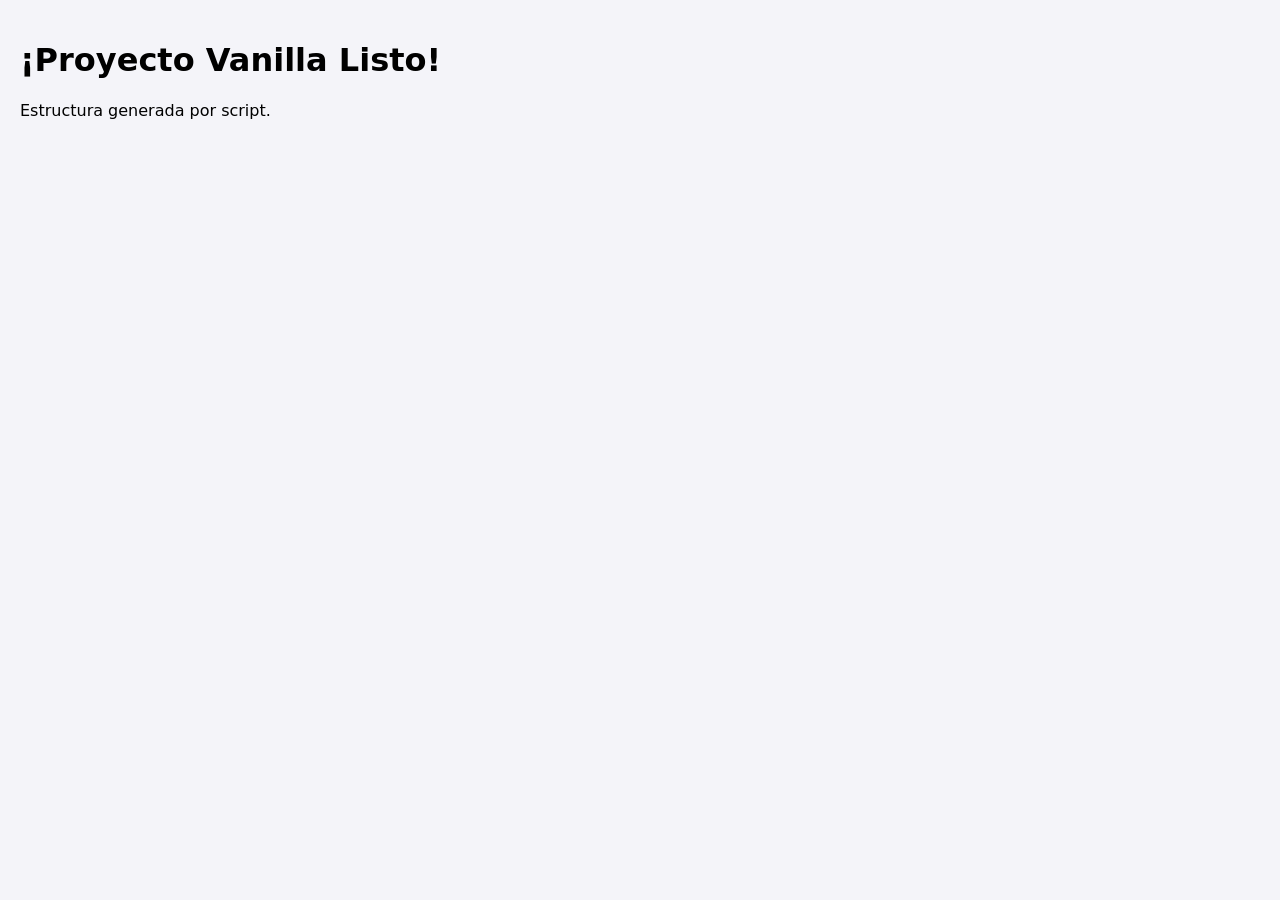
==== index.html @ d9613c71 "chore(project): implement basic static web page template" ====
<!DOCTYPE html> 
<html lang="es"> 
<head> 
    <meta charset="UTF-8"> 
    <meta name="viewport" content="width=device-width, initial-scale=1.0"> 
    <title>Nuevo Proyecto</title> 
    <link rel="stylesheet" href="css/Styles.css"> 
</head> 
<body> 
    <header> 
        <h1>¡Proyecto Vanilla Listo!</h1> 
    </header> 
    <main> 
        <p>Estructura generada por script.</p> 
    </main> 
    <script src="js/Interactivity.js"></script> 
</body> 
</html>
---- css/Styles.css ----
/* Estilos globales */ 
body { 
    font-family: system-ui, -apple-system, sans-serif; 
    margin: 0; 
    padding: 20px; 
    background-color: #f4f4f9; 
}
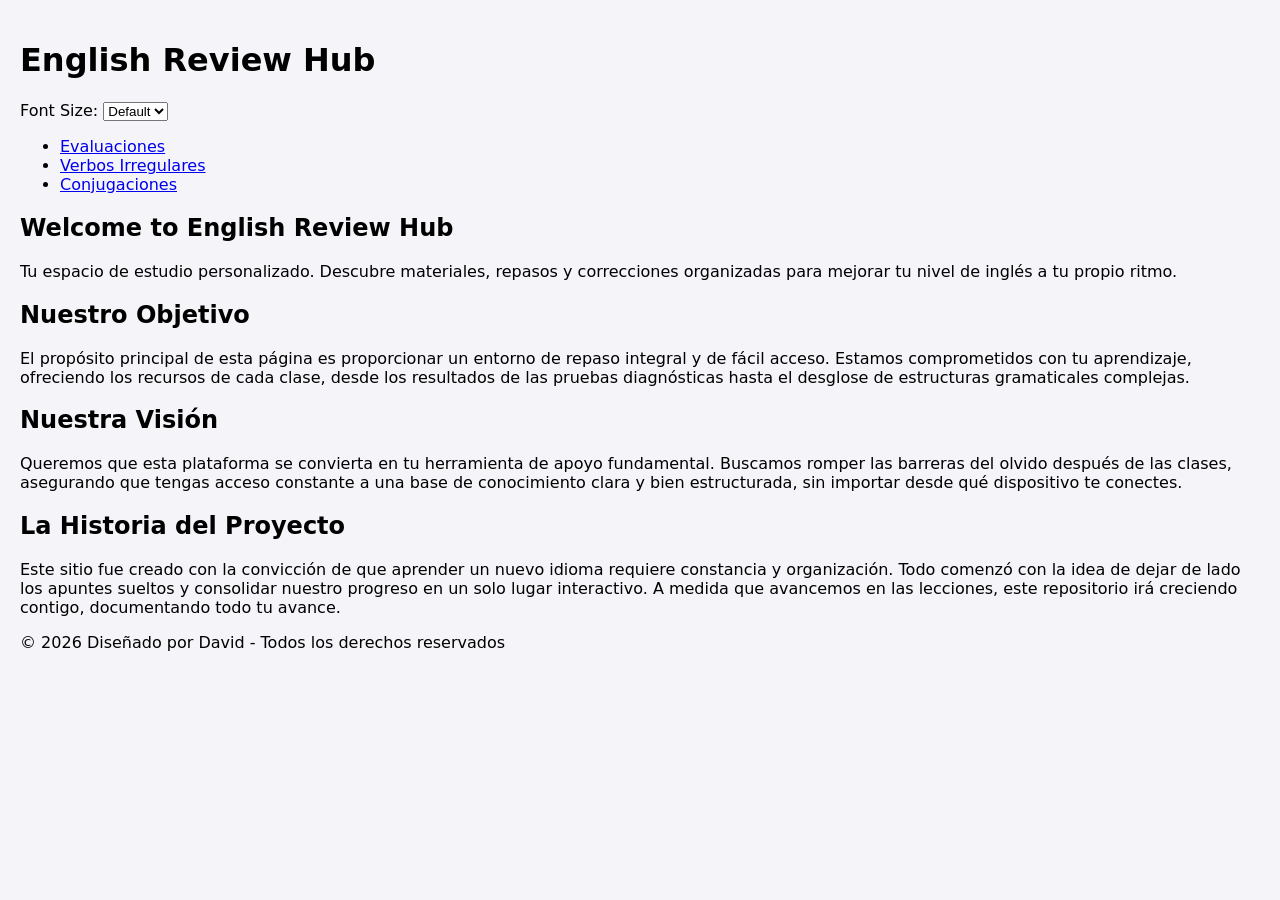
==== commit 80eaf9b7: "feat(index): improve index html structure" ====
--- a/index.html
+++ b/index.html
@@ -1,18 +1,61 @@
-<!DOCTYPE html> 
-<html lang="es"> 
-<head> 
-    <meta charset="UTF-8"> 
-    <meta name="viewport" content="width=device-width, initial-scale=1.0"> 
-    <title>Nuevo Proyecto</title> 
-    <link rel="stylesheet" href="css/Styles.css"> 
-</head> 
-<body> 
-    <header> 
-        <h1>¡Proyecto Vanilla Listo!</h1> 
-    </header> 
-    <main> 
-        <p>Estructura generada por script.</p> 
-    </main> 
-    <script src="js/Interactivity.js"></script> 
-</body> 
-</html> 
+<!DOCTYPE html>
+<html lang="es">
+<head>
+    <meta charset="UTF-8">
+    <meta name="viewport" content="width=device-width, initial-scale=1.0">
+    <meta name="description" content="Página estática para repaso de inglés.">
+    <title>English Review Hub</title>
+    <link rel="stylesheet" href="css/Styles.css">
+</head>
+<body>
+
+    <header>
+        <h1>English Review Hub</h1>
+        <nav>
+            <div class="font-size-controls">
+                <label for="font-size-selector">Font Size:</label>
+                <select id="font-size-selector" aria-label="Select font size">
+                    <option value="100">Default</option>
+                    <option value="110">110%</option>
+                    <option value="125">125%</option>
+                    <option value="150">150%</option>
+                    <option value="175">175%</option>
+                </select>
+            </div>
+            <ul>
+                <li><a href="./pages/evaluaciones.html">Evaluaciones</a></li>
+                <li><a href="./pages/verbos-irregulares.html">Verbos Irregulares</a></li>
+                <li><a href="./pages/conjugaciones.html">Conjugaciones</a></li>
+            </ul>
+        </nav>
+    </header>
+
+    <main>
+        <section>
+            <h2>Welcome to English Review Hub</h2>
+            <p>Tu espacio de estudio personalizado. Descubre materiales, repasos y correcciones organizadas para mejorar tu nivel de inglés a tu propio ritmo.</p>
+        </section>
+
+        <section>
+            <h2>Nuestro Objetivo</h2>
+            <p>El propósito principal de esta página es proporcionar un entorno de repaso integral y de fácil acceso. Estamos comprometidos con tu aprendizaje, ofreciendo los recursos de cada clase, desde los resultados de las pruebas diagnósticas hasta el desglose de estructuras gramaticales complejas.</p>
+        </section>
+
+        <section>
+            <h2>Nuestra Visión</h2>
+            <p>Queremos que esta plataforma se convierta en tu herramienta de apoyo fundamental. Buscamos romper las barreras del olvido después de las clases, asegurando que tengas acceso constante a una base de conocimiento clara y bien estructurada, sin importar desde qué dispositivo te conectes.</p>
+        </section>
+
+        <section>
+            <h2>La Historia del Proyecto</h2>
+            <p>Este sitio fue creado con la convicción de que aprender un nuevo idioma requiere constancia y organización. Todo comenzó con la idea de dejar de lado los apuntes sueltos y consolidar nuestro progreso en un solo lugar interactivo. A medida que avancemos en las lecciones, este repositorio irá creciendo contigo, documentando todo tu avance.</p>
+        </section>
+    </main>
+
+    <footer>
+        <p>&copy; 2026 Diseñado por David - Todos los derechos reservados</p>
+    </footer>
+
+    <script src="js/Interactivity.js"></script>
+</body>
+</html>
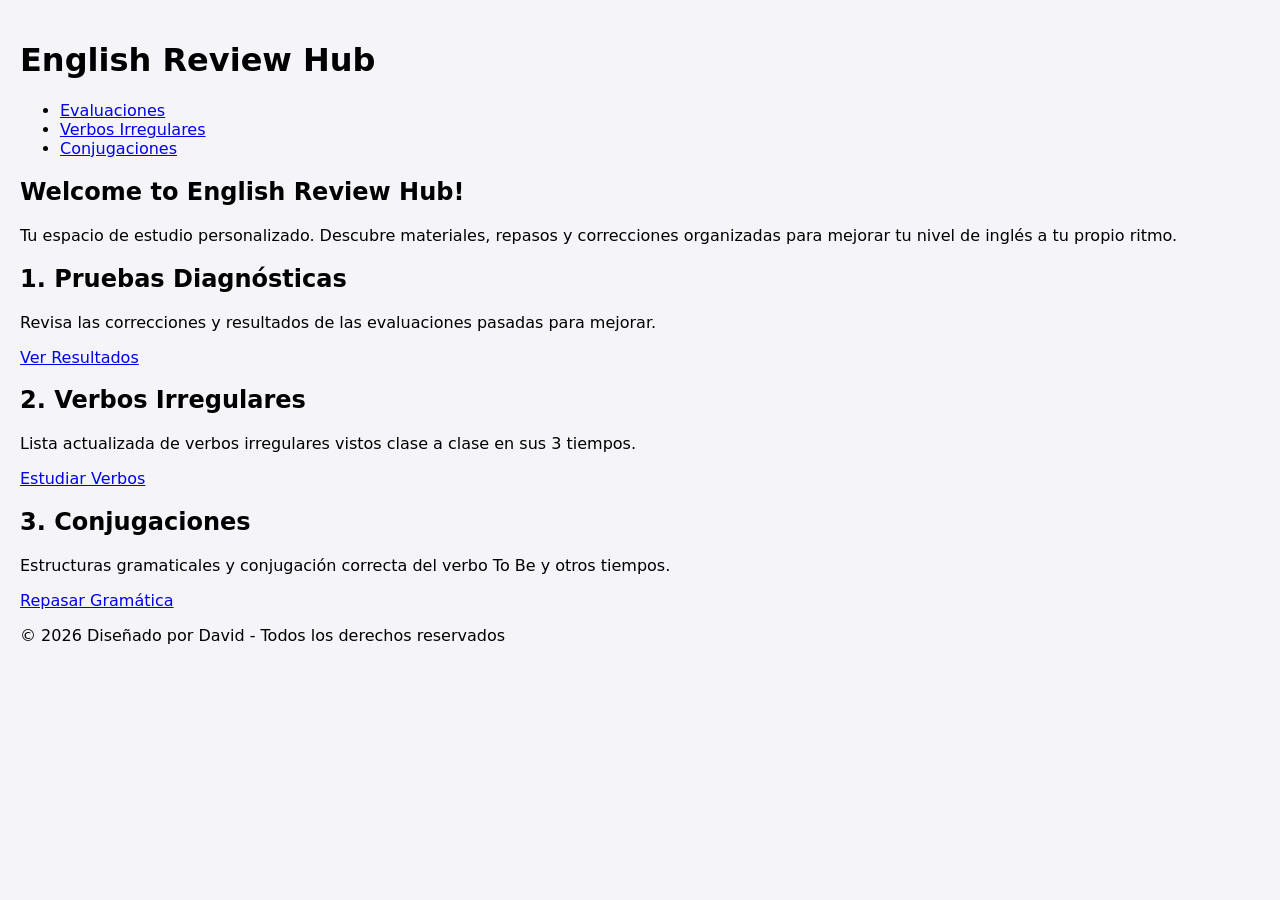
==== commit 320cc90b: "feat(index): added html structure for buttons" ====
--- a/index.html
+++ b/index.html
@@ -3,7 +3,7 @@
 <head>
     <meta charset="UTF-8">
     <meta name="viewport" content="width=device-width, initial-scale=1.0">
-    <meta name="description" content="Página estática para repaso de inglés.">
+    <meta name="description" content="Plataforma interactiva de repaso de inglés.">
     <title>English Review Hub</title>
     <link rel="stylesheet" href="css/Styles.css">
 </head>
@@ -12,43 +12,38 @@
     <header>
         <h1>English Review Hub</h1>
         <nav>
-            <div class="font-size-controls">
-                <label for="font-size-selector">Font Size:</label>
-                <select id="font-size-selector" aria-label="Select font size">
-                    <option value="100">Default</option>
-                    <option value="110">110%</option>
-                    <option value="125">125%</option>
-                    <option value="150">150%</option>
-                    <option value="175">175%</option>
-                </select>
-            </div>
             <ul>
-                <li><a href="./pages/evaluaciones.html">Evaluaciones</a></li>
-                <li><a href="./pages/verbos-irregulares.html">Verbos Irregulares</a></li>
-                <li><a href="./pages/conjugaciones.html">Conjugaciones</a></li>
+                <li><a href="./pages/evaluaciones.html" class="nav-btn">Evaluaciones</a></li>
+                <li><a href="./pages/verbos-irregulares.html" class="nav-btn">Verbos Irregulares</a></li>
+                <li><a href="./pages/conjugaciones.html" class="nav-btn">Conjugaciones</a></li>
             </ul>
         </nav>
     </header>
 
     <main>
-        <section>
-            <h2>Welcome to English Review Hub</h2>
+        <section class="intro-section">
+            <h2>Welcome to English Review Hub!</h2>
             <p>Tu espacio de estudio personalizado. Descubre materiales, repasos y correcciones organizadas para mejorar tu nivel de inglés a tu propio ritmo.</p>
         </section>
 
-        <section>
-            <h2>Nuestro Objetivo</h2>
-            <p>El propósito principal de esta página es proporcionar un entorno de repaso integral y de fácil acceso. Estamos comprometidos con tu aprendizaje, ofreciendo los recursos de cada clase, desde los resultados de las pruebas diagnósticas hasta el desglose de estructuras gramaticales complejas.</p>
-        </section>
+        <section class="services-container">
+            <div class="service card">
+                <h2>1. Pruebas Diagnósticas</h2>
+                <p>Revisa las correcciones y resultados de las evaluaciones pasadas para mejorar.</p>
+                <a href="./pages/evaluaciones.html" class="action-btn">Ver Resultados</a>
+            </div>
 
-        <section>
-            <h2>Nuestra Visión</h2>
-            <p>Queremos que esta plataforma se convierta en tu herramienta de apoyo fundamental. Buscamos romper las barreras del olvido después de las clases, asegurando que tengas acceso constante a una base de conocimiento clara y bien estructurada, sin importar desde qué dispositivo te conectes.</p>
-        </section>
+            <div class="service card">
+                <h2>2. Verbos Irregulares</h2>
+                <p>Lista actualizada de verbos irregulares vistos clase a clase en sus 3 tiempos.</p>
+                <a href="./pages/verbos-irregulares.html" class="action-btn">Estudiar Verbos</a>
+            </div>
 
-        <section>
-            <h2>La Historia del Proyecto</h2>
-            <p>Este sitio fue creado con la convicción de que aprender un nuevo idioma requiere constancia y organización. Todo comenzó con la idea de dejar de lado los apuntes sueltos y consolidar nuestro progreso en un solo lugar interactivo. A medida que avancemos en las lecciones, este repositorio irá creciendo contigo, documentando todo tu avance.</p>
+            <div class="service card">
+                <h2>3. Conjugaciones</h2>
+                <p>Estructuras gramaticales y conjugación correcta del verbo To Be y otros tiempos.</p>
+                <a href="./pages/conjugaciones.html" class="action-btn">Repasar Gramática</a>
+            </div>
         </section>
     </main>
 
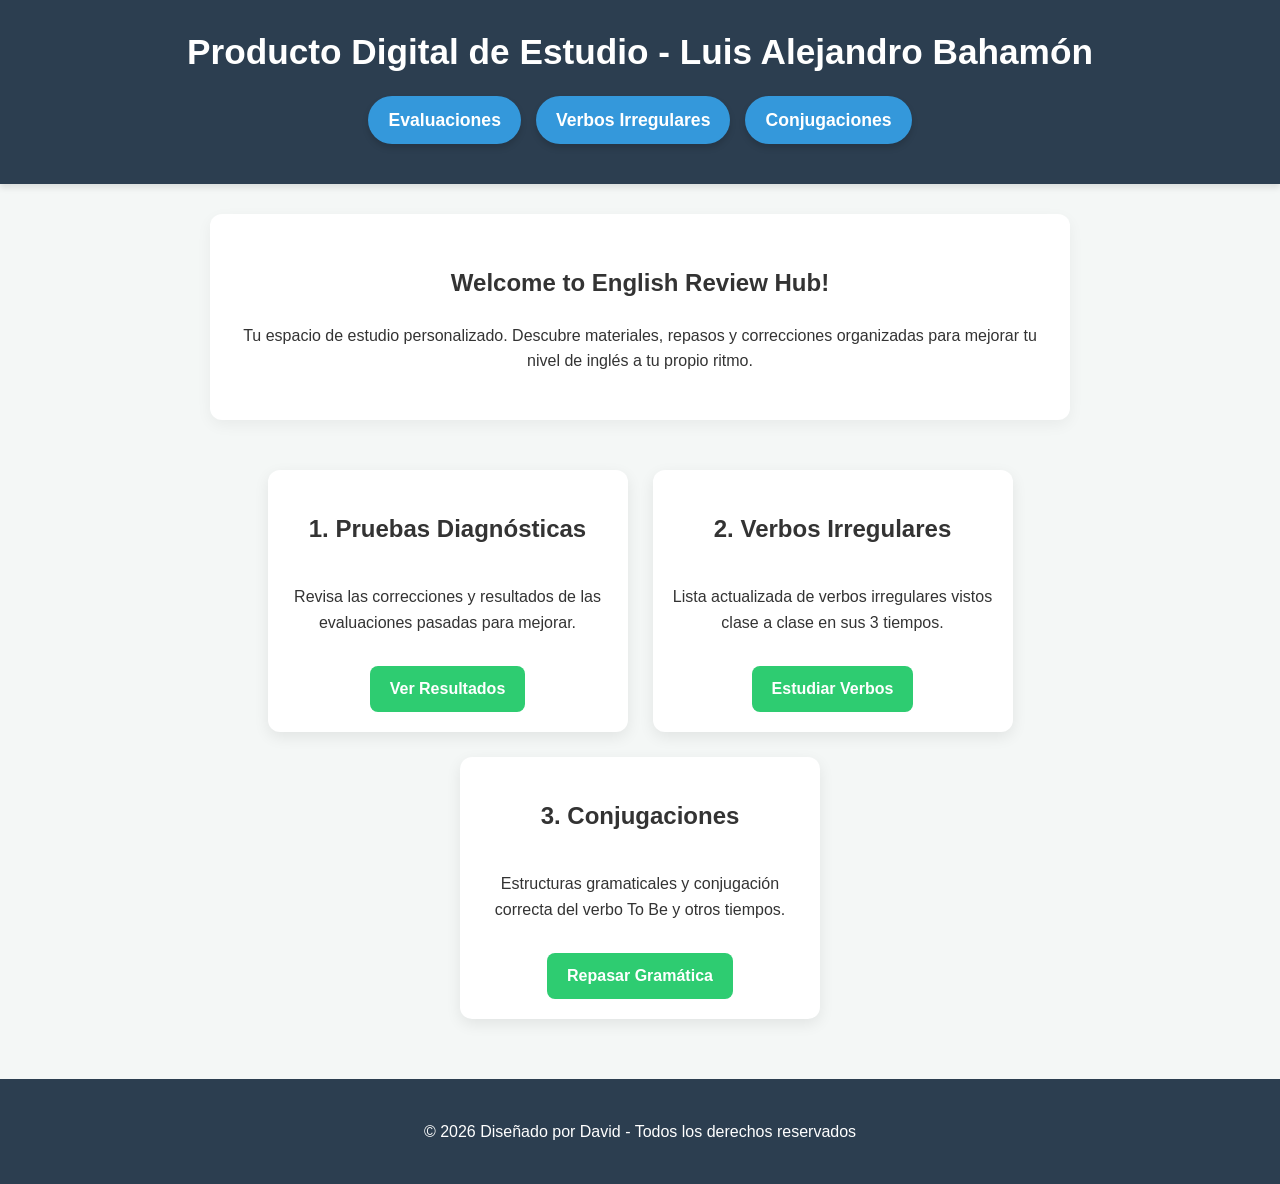
==== commit bfb4ba8b: "chore: minor text adjustments" ====
--- a/index.html
+++ b/index.html
@@ -4,13 +4,13 @@
     <meta charset="UTF-8">
     <meta name="viewport" content="width=device-width, initial-scale=1.0">
     <meta name="description" content="Plataforma interactiva de repaso de inglés.">
-    <title>English Review Hub</title>
+    <title>English Review Hub - Luis Alejandro Bahamón</title>
     <link rel="stylesheet" href="css/Styles.css">
 </head>
 <body>
 
     <header>
-        <h1>English Review Hub</h1>
+        <h1>Producto Digital de Estudio - Luis Alejandro Bahamón</h1>
         <nav>
             <ul>
                 <li><a href="./pages/evaluaciones.html" class="nav-btn">Evaluaciones</a></li>
--- a/css/Styles.css
+++ b/css/Styles.css
@@ -1,7 +1,260 @@
-/* Estilos globales */ 
-body { 
-    font-family: system-ui, -apple-system, sans-serif; 
-    margin: 0; 
-    padding: 20px; 
-    background-color: #f4f4f9; 
-} 
+/* General Styles */
+body {
+    font-family: 'Segoe UI', Tahoma, Geneva, Verdana, sans-serif;
+    line-height: 1.6;
+    margin: 0;
+    padding: 0;
+    background-color: #f4f7f6;
+    color: #333;
+}
+
+header {
+    background: #2c3e50;
+    color: white;
+    padding: 1.5rem;
+    text-align: center;
+    box-shadow: 0 4px 6px rgba(0,0,0,0.1);
+}
+
+header h1 {
+    margin: 0 0 15px 0;
+    font-size: 2.2rem;
+}
+
+nav ul {
+    list-style: none;
+    padding: 0;
+    display: flex;
+    justify-content: center;
+    flex-wrap: wrap;
+    gap: 15px;
+}
+
+/* Botones de Navegación (nav-btn) */
+.nav-btn {
+    display: inline-block;
+    background-color: #3498db;
+    color: white;
+    text-decoration: none;
+    padding: 10px 20px;
+    border-radius: 25px;
+    font-weight: bold;
+    font-size: 1.1rem;
+    transition: all 0.3s ease;
+    box-shadow: 0 4px 6px rgba(0,0,0,0.15);
+}
+
+.nav-btn:hover {
+    background-color: #2980b9;
+    transform: translateY(-3px);
+    box-shadow: 0 6px 12px rgba(0,0,0,0.25);
+}
+
+/* Secciones generales */
+.intro-section {
+    padding: 30px;
+    max-width: 800px;
+    margin: 30px auto;
+    background: white;
+    border-radius: 12px;
+    box-shadow: 0 5px 15px rgba(0, 0, 0, 0.05);
+    text-align: center;
+}
+
+/* Contenedores de tarjetas */
+.services-container, .clinics-container {
+    display: flex;
+    flex-wrap: wrap;
+    justify-content: center;
+    gap: 25px;
+    padding: 20px;
+    max-width: 1100px;
+    margin: auto;
+}
+
+/* Tarjetas (Cards) */
+.service, .clinic {
+    background: white;
+    padding: 20px;
+    border-radius: 12px;
+    box-shadow: 0 5px 15px rgba(0, 0, 0, 0.08);
+    width: 320px;
+    display: flex;
+    flex-direction: column;
+    align-items: center;
+    justify-content: space-between;
+    text-align: center;
+}
+
+/* Botones de Acción dentro de las tarjetas */
+.action-btn {
+    display: inline-block;
+    background-color: #2ecc71;
+    color: white;
+    text-decoration: none;
+    padding: 10px 20px;
+    border-radius: 8px;
+    font-weight: bold;
+    margin-top: 15px;
+    transition: all 0.3s ease;
+}
+
+.action-btn:hover {
+    background-color: #27ae60;
+    transform: translateY(-2px);
+}
+
+/* Imágenes de evaluaciones con dimensiones FIJAS */
+.clinic img, .service img {
+    width: 100%;
+    height: 200px; /* Dimensión fija de altura */
+    object-fit: cover; /* Recorta la imagen para que encaje sin deformarse */
+    object-position: top;
+    border-radius: 8px;
+    border: 2px solid #ecf0f1;
+    transition: all 0.4s ease; /* Transición suave para el JS */
+}
+
+/* Footer */
+footer {
+    text-align: center;
+    background: #2c3e50;
+    color: white;
+    padding: 1.5rem;
+    margin-top: 40px;
+}
+
+/* ==================================================
+   SISTEMA DE PESTAÑAS (TABS)
+================================================== */
+.class-selector {
+    text-align: center;
+    margin: 30px auto 10px auto;
+}
+
+.tab-btn {
+    background-color: #ecf0f1;
+    color: #333;
+    border: none;
+    padding: 12px 24px;
+    margin: 5px;
+    border-radius: 8px;
+    font-size: 1.1rem;
+    font-weight: bold;
+    cursor: pointer;
+    transition: all 0.3s ease;
+}
+
+.tab-btn:hover {
+    background-color: #bdc3c7;
+}
+
+.tab-btn.active {
+    background-color: #2c3e50;
+    color: white;
+    box-shadow: 0 4px 8px rgba(0,0,0,0.2);
+}
+
+.class-content {
+    display: none; /* Oculta todas las clases por defecto */
+    animation: fadeIn 0.4s ease-in-out;
+}
+
+.class-content.active {
+    display: block; /* Solo muestra la activa */
+}
+
+@keyframes fadeIn {
+    from { opacity: 0; transform: translateY(10px); }
+    to { opacity: 1; transform: translateY(0); }
+}
+
+/* ==================================================
+   MODAL DE GALERÍA DE IMÁGENES (LIGHTBOX)
+================================================== */
+.gallery-img {
+    cursor: zoom-in; /* Cambia el cursor para indicar que es clickeable */
+}
+
+.modal {
+    display: none; /* Oculto por defecto */
+    position: fixed;
+    z-index: 2000;
+    left: 0;
+    top: 0;
+    width: 100%;
+    height: 100%;
+    background-color: rgba(15, 20, 25, 0.95); /* Fondo oscuro translúcido */
+    overflow: hidden;
+}
+
+.modal-content-wrapper {
+    position: relative;
+    width: 80%;
+    height: 100%;
+    margin: 0 auto;
+    display: flex;
+    flex-direction: column;
+    justify-content: center;
+    align-items: center;
+}
+
+.modal-content-img {
+    max-width: 100%;
+    max-height: 85vh; /* Se adapta a la pantalla */
+    object-fit: contain;
+    border-radius: 8px;
+    box-shadow: 0 10px 25px rgba(0,0,0,0.5);
+    animation: zoomIn 0.3s ease;
+}
+
+#caption {
+    margin-top: 15px;
+    color: #ccc;
+    font-size: 1.2rem;
+    text-align: center;
+}
+
+@keyframes zoomIn {
+    from { transform: scale(0.9); opacity: 0; }
+    to { transform: scale(1); opacity: 1; }
+}
+
+/* Botones de control del Modal */
+.close-modal {
+    position: absolute;
+    top: 20px;
+    right: 40px;
+    color: #f1f1f1;
+    font-size: 50px;
+    font-weight: bold;
+    cursor: pointer;
+    z-index: 2001;
+    transition: color 0.3s ease;
+}
+
+.close-modal:hover {
+    color: #e74c3c;
+}
+
+.modal-nav-btn {
+    position: absolute;
+    top: 50%;
+    transform: translateY(-50%);
+    background: rgba(255, 255, 255, 0.1);
+    color: white;
+    border: none;
+    font-size: 40px;
+    padding: 20px;
+    cursor: pointer;
+    border-radius: 5px;
+    transition: background 0.3s ease;
+    z-index: 2001;
+}
+
+.modal-nav-btn:hover {
+    background: rgba(255, 255, 255, 0.3);
+}
+
+.prev-btn { left: 20px; }
+.next-btn { right: 20px; }
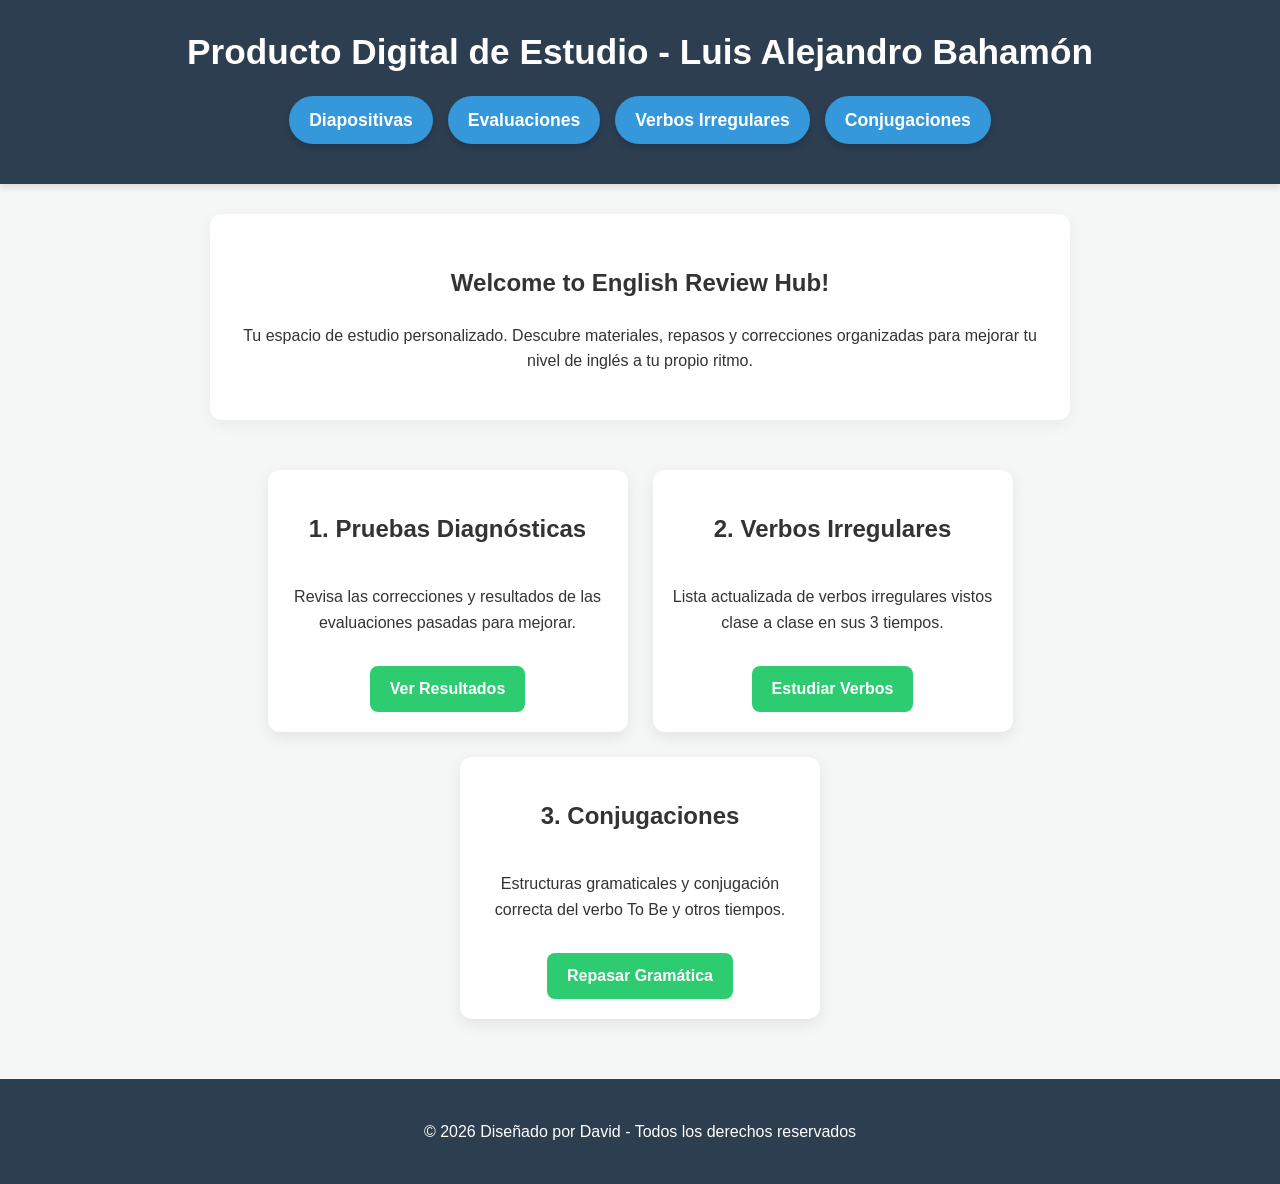
==== commit 1318d766: "feat(diapositivas): crear seccion de diapositivas e incluir diapositivas de la clase 4" ====
--- a/index.html
+++ b/index.html
@@ -13,6 +13,7 @@
         <h1>Producto Digital de Estudio - Luis Alejandro Bahamón</h1>
         <nav>
             <ul>
+                <li><a href="./pages/diapositivas.html" class="nav-btn">Diapositivas</a></li>
                 <li><a href="./pages/evaluaciones.html" class="nav-btn">Evaluaciones</a></li>
                 <li><a href="./pages/verbos-irregulares.html" class="nav-btn">Verbos Irregulares</a></li>
                 <li><a href="./pages/conjugaciones.html" class="nav-btn">Conjugaciones</a></li>
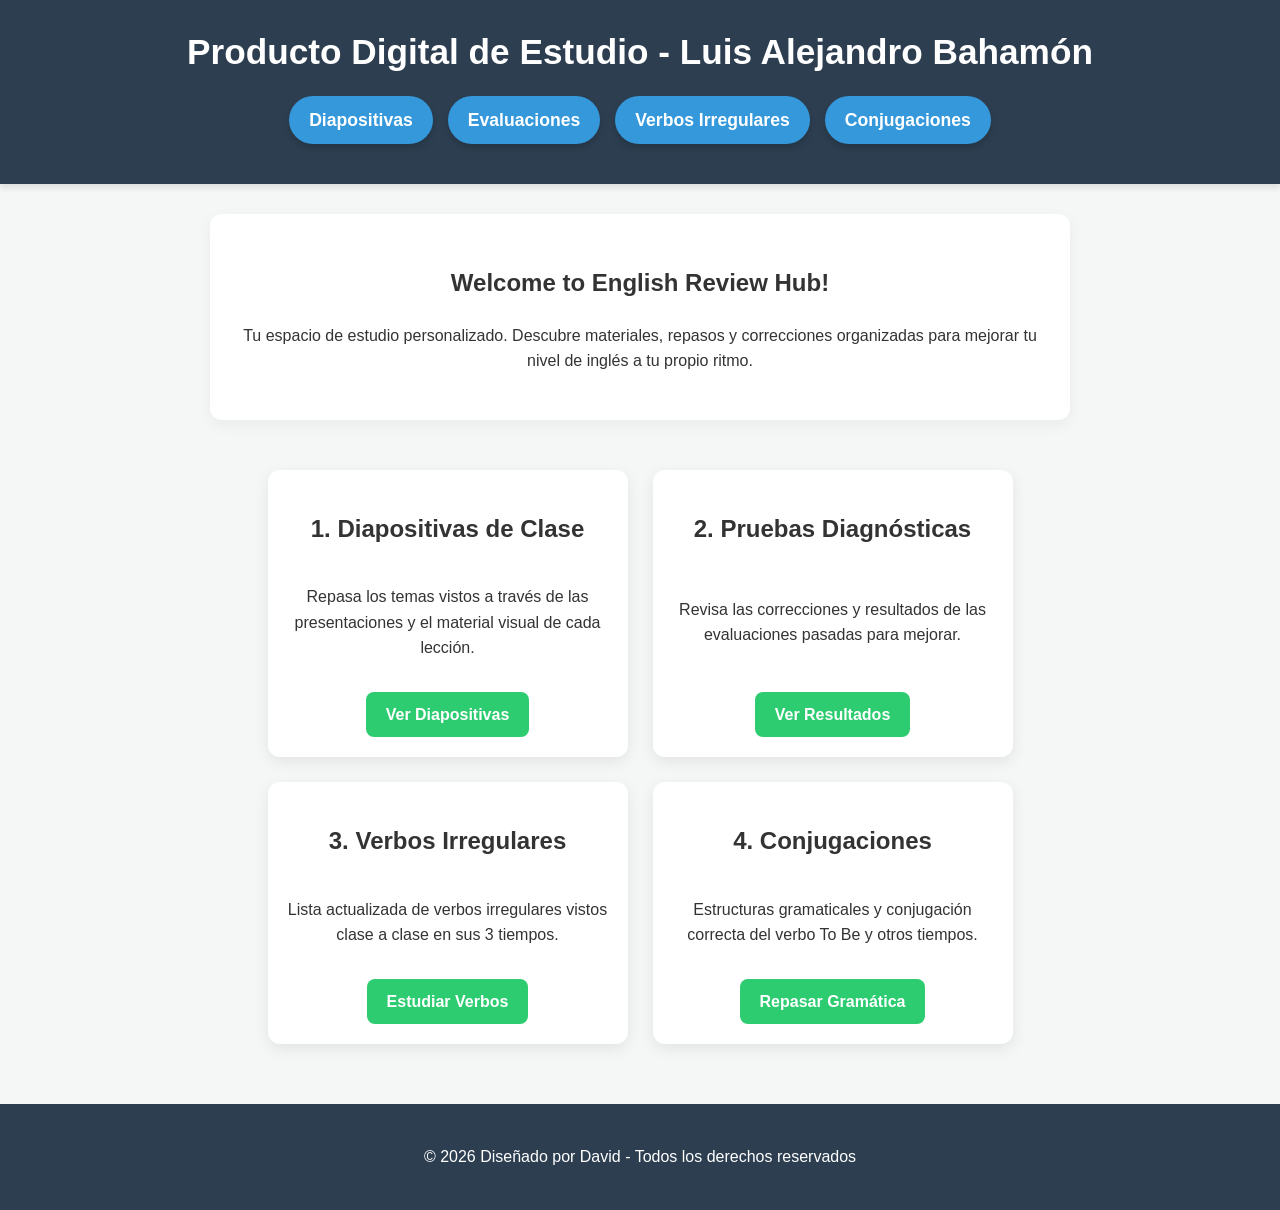
==== commit c04bffef: "fix(diapositivas): corregir fallo en animación para el mensaje de las diapositivas que estarán dispo" ====
--- a/index.html
+++ b/index.html
@@ -28,20 +28,27 @@
         </section>
 
         <section class="services-container">
+
             <div class="service card">
-                <h2>1. Pruebas Diagnósticas</h2>
+                <h2>1. Diapositivas de Clase</h2>
+                <p>Repasa los temas vistos a través de las presentaciones y el material visual de cada lección.</p>
+                <a href="./pages/diapositivas.html" class="action-btn">Ver Diapositivas</a>
+            </div>
+
+            <div class="service card">
+                <h2>2. Pruebas Diagnósticas</h2>
                 <p>Revisa las correcciones y resultados de las evaluaciones pasadas para mejorar.</p>
                 <a href="./pages/evaluaciones.html" class="action-btn">Ver Resultados</a>
             </div>
 
             <div class="service card">
-                <h2>2. Verbos Irregulares</h2>
+                <h2>3. Verbos Irregulares</h2>
                 <p>Lista actualizada de verbos irregulares vistos clase a clase en sus 3 tiempos.</p>
                 <a href="./pages/verbos-irregulares.html" class="action-btn">Estudiar Verbos</a>
             </div>
 
             <div class="service card">
-                <h2>3. Conjugaciones</h2>
+                <h2>4. Conjugaciones</h2>
                 <p>Estructuras gramaticales y conjugación correcta del verbo To Be y otros tiempos.</p>
                 <a href="./pages/conjugaciones.html" class="action-btn">Repasar Gramática</a>
             </div>
